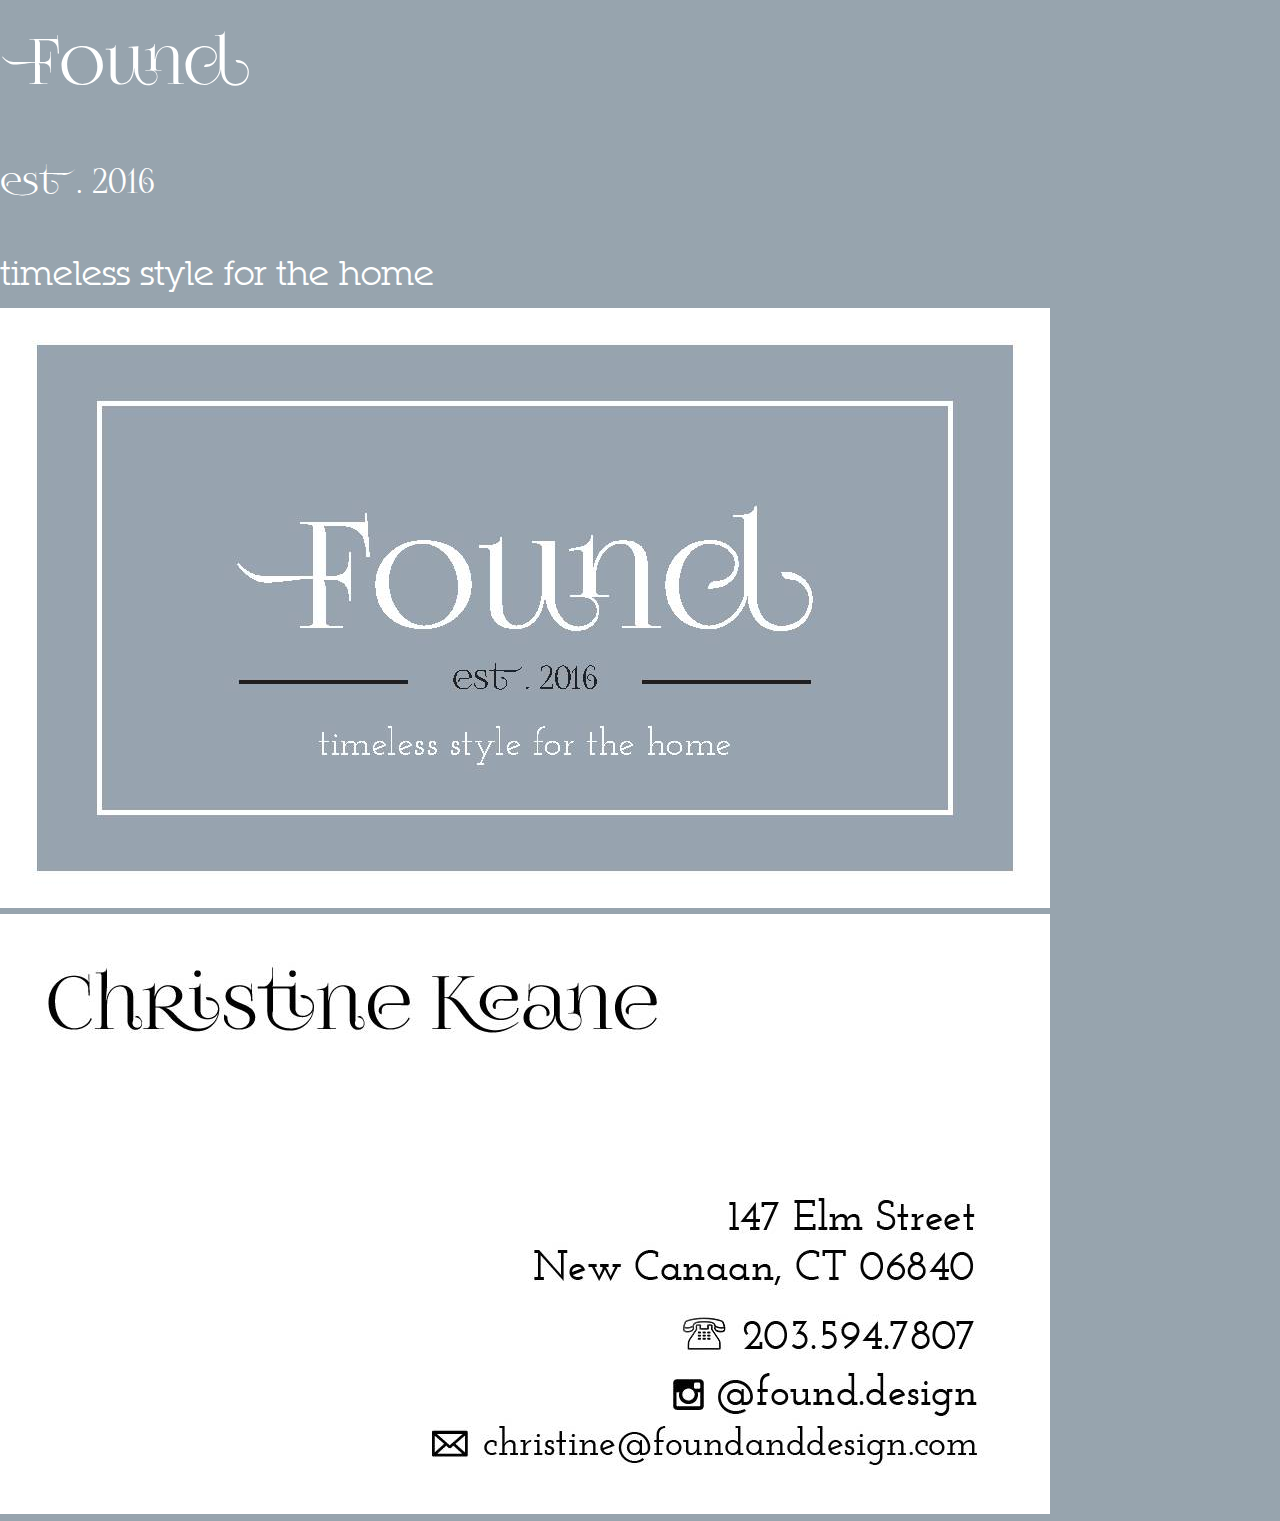
==== index.html @ 9c8951a1 "basic static page, fonts and materialize included" ====
<!DOCTYPE html>
<html>
<head>
<title> Found Design </title>
<link rel="stylesheet" href="assets/materialize.min.css">  
<!-- <link rel="shortcut icon" type="image/ico" href=".png"> -->
<link rel="stylesheet" href="main.css">
<script src="assets/jquery.min.js"></script>
<script src="assets/materialize.min.js"></script> 
<script src="app.js"></script>
</head>

<body>

<div id="main-card">
	<h1 class="found">Found</h1>
	<br>
	<h4 class="found">est. 2016</h4>
	<br>
	<h4 class="main-text"> timeless style for the home </h4>
	<img src="assets/file-page1.jpg">
	<img src="assets/file-page2.jpg">

</div>

</body>
</html>
---- main.css ----
@font-face {
    font-family: 'foglihtenNo07calt';
    src: url('assets/FoglihtenNo07calt.otf') format("opentype");
    font-weight: normal;
    font-style: normal;
}

@font-face {
    font-family: 'ponsi_rounded_slabregular';
    src: url('assets/PonsRoundedSlab-Regular-webfont.eot');
    src: url('assets/PonsRoundedSlab-Regular-webfont.eot?#iefix') format('embedded-opentype'),
         url('assets/PonsRoundedSlab-Regular-webfont.woff2') format('woff2'),
         url('assets/PonsRoundedSlab-Regular-webfont.woff') format('woff'),
         url('assets/PonsRoundedSlab-Regular-webfont.ttf') format('truetype'),
         url('assets/PonsRoundedSlab-Regular-webfont.svg#ponsi_rounded_slabregular') format('svg');
    font-weight: bold;
    font-style: normal;
}

html { 
	height: 100%; 
}
body { 
	position: absolute; 
	top:0; bottom:0; right:0; left:0; 
	height: 100%;
	background-color: #97A4AE;
}

.found {
	font-family: 'foglihtenNo07calt';
	color: white;
}

.main-text {
	font-family: 'ponsi_rounded_slabregular';
	color: white;
}

#main-card {
	/*height: 100%;*/
}
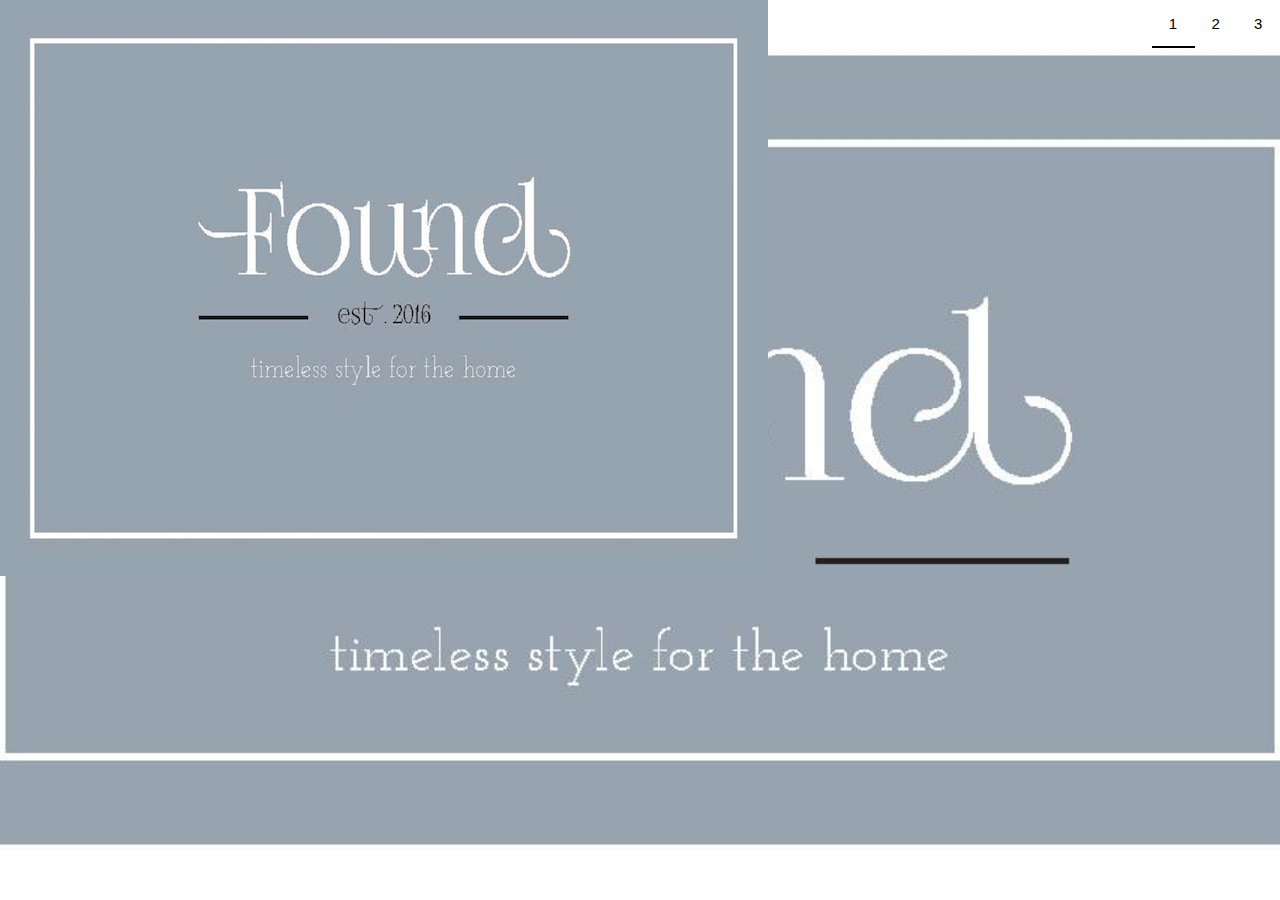
==== commit e3a7bb5f: "added tabbed pages" ====
--- a/index.html
+++ b/index.html
@@ -12,16 +12,30 @@
 
 <body>
 
-<div id="main-card">
-	<h1 class="found">Found</h1>
-	<br>
-	<h4 class="found">est. 2016</h4>
-	<br>
-	<h4 class="main-text"> timeless style for the home </h4>
-	<img src="assets/file-page1.jpg">
-	<img src="assets/file-page2.jpg">
+<div class="row">
+	<div class="main-tabs" id="tabbing">
+      <ul class="tabs">
+        <li class="tab"><a href="#num1">1</a></li>
+        <li class="tab"><a href="#num2">2</a></li>
+        <li class="tab"><a href="#num3">3</a></li>
+      </ul>
+    </div>
+	
+	<div id="num1">
+	<img src="assets/largeLogo.jpg">
+
+	</div>
+
+    <div id="num2">
+		<h1 class="found">Found</h1>
+		<br>
+		<h4 class="found">est. 2016</h4>
+		<br>
+		<h4 class="main-text"> timeless style for the home </h4>
+    </div>
 
 </div>
 
+
 </body>
 </html>
--- a/main.css
+++ b/main.css
@@ -24,8 +24,52 @@
 	position: absolute; 
 	top:0; bottom:0; right:0; left:0; 
 	height: 100%;
-	background-color: #97A4AE;
 }
+
+.row {
+	background-color: transparent;
+	position: absolute; 
+	top:0; bottom:0; right:0; left:0; 
+	height: 100%;
+}
+
+#tabbing {
+	right: 0;
+    width: 10%;
+    position: absolute;
+    top: 0;
+  	background-color: transparent;
+}
+.tabs {
+	background-color: transparent;
+	color: white;
+}
+.tabs .tab {
+	min-width: 0;
+}
+.tabs .tab a {
+	color: black;
+}
+.tabs .indicator {
+	background-color: black;
+}
+
+/*page 1*/
+#num1 {
+	height: 100vh;
+	background: url('assets/file-page1.jpg') center center no-repeat;
+	/*text-align: center;*/
+	-webkit-background-size: cover;
+	-moz-background-size: cover;
+	-o-background-size: cover;
+	background-size: cover;
+}
+
+/*page 2*/
+#num2 {
+	background-color: #95A3B0;
+}
+
 
 .found {
 	font-family: 'foglihtenNo07calt';
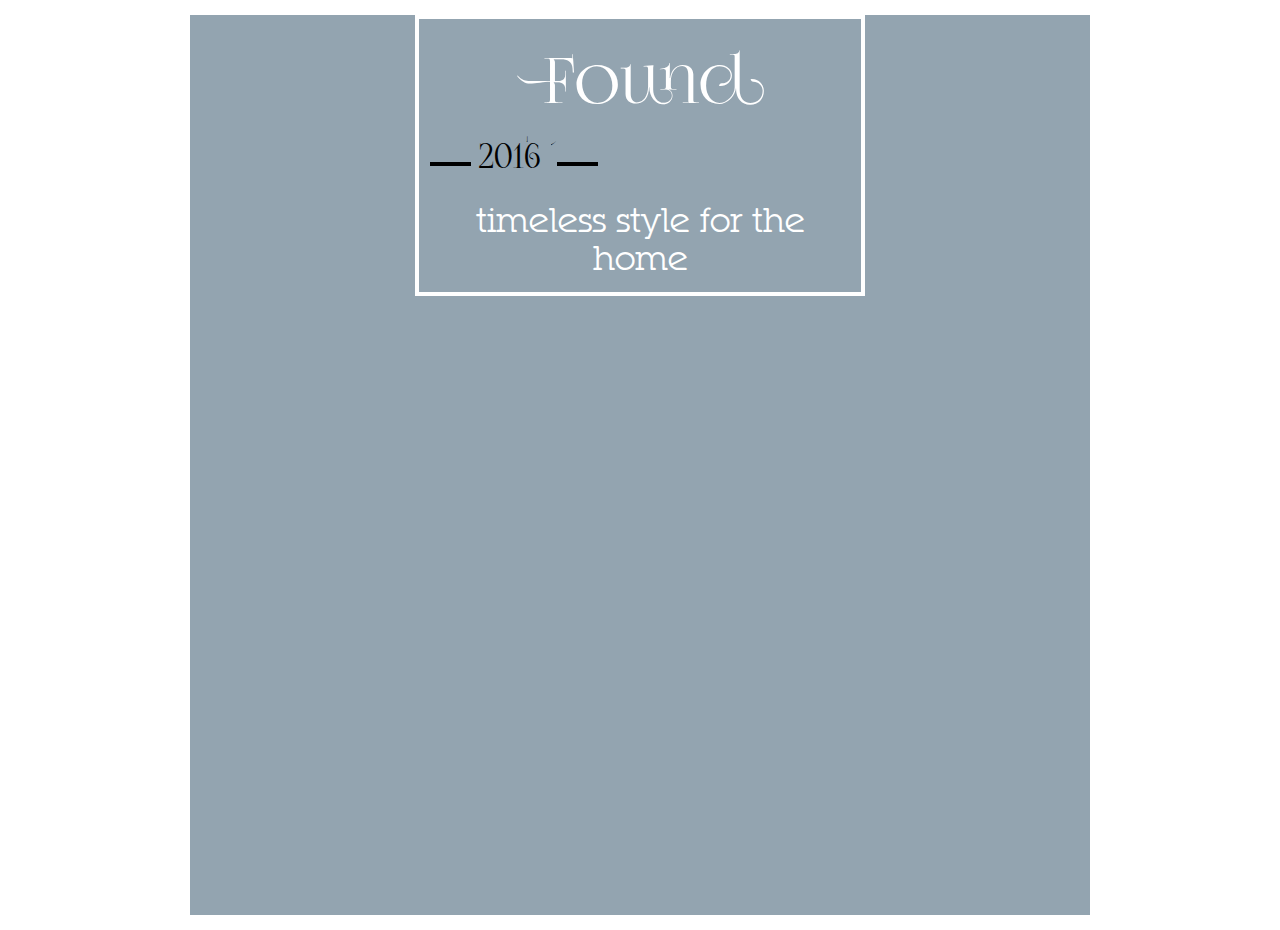
==== commit 3cd779a0: "working on responsiveness, second stylesheet" ====
--- a/index.html
+++ b/index.html
@@ -4,7 +4,7 @@
 <title> Found Design </title>
 <link rel="stylesheet" href="assets/materialize.min.css">  
 <!-- <link rel="shortcut icon" type="image/ico" href=".png"> -->
-<link rel="stylesheet" href="main.css">
+<link rel="stylesheet" href="something.css">
 <script src="assets/jquery.min.js"></script>
 <script src="assets/materialize.min.js"></script> 
 <script src="app.js"></script>
@@ -12,7 +12,7 @@
 
 <body>
 
-<div class="row">
+<!-- <div id="main-page">
 	<div class="main-tabs" id="tabbing">
       <ul class="tabs">
         <li class="tab"><a href="#num1">1</a></li>
@@ -22,20 +22,45 @@
     </div>
 	
 	<div id="num1">
-	<img src="assets/largeLogo.jpg">
 
 	</div>
 
     <div id="num2">
-		<h1 class="found">Found</h1>
-		<br>
-		<h4 class="found">est. 2016</h4>
-		<br>
-		<h4 class="main-text"> timeless style for the home </h4>
+    	<div id="num2box">
+			<h1 class="found" id="found-design-main">Found</h1>
+			<div id="est-span">
+				<h4 class="found" id="est-text"> 
+					<span> est 2016 </span> 
+				</h4>
+			</div>
+			<div id="timeless">	
+				<h4 class="main-text"> timeless style for the home </h4>
+			</div>
+		</div>
     </div>
+	
+	<div id="num3">
+	</div>
 
+</div> -->
+
+<div class="section">
+<div class="container" id="num2">
+	<div class="row" id="num2box">
+		<div class="col s12">
+			<h1 class="found" id="found-design-main">Found</h1>
+		</div>
+		<div class="col s12" id="est-span">
+			<h4 class="found" id="est-text"> 
+				<span> est 2016 </span> 
+			</h4>
+		</div>
+		<div class="col s12" id="timeless">	
+			<h4 class="main-text"> timeless style for the home </h4>
+		</div>
+	</div>
 </div>
-
+</div>
 
 </body>
 </html>
--- a/something.css
+++ b/something.css
@@ -0,0 +1,75 @@
+@font-face {
+    font-family: 'foglihtenNo07calt';
+    src: url('assets/FoglihtenNo07calt.otf') format("opentype");
+    font-weight: normal;
+    font-style: normal;
+}
+
+@font-face {
+    font-family: 'ponsi_rounded_slabregular';
+    src: url('assets/PonsRoundedSlab-Regular-webfont.eot');
+    src: url('assets/PonsRoundedSlab-Regular-webfont.eot?#iefix') format('embedded-opentype'),
+         url('assets/PonsRoundedSlab-Regular-webfont.woff2') format('woff2'),
+         url('assets/PonsRoundedSlab-Regular-webfont.woff') format('woff'),
+         url('assets/PonsRoundedSlab-Regular-webfont.ttf') format('truetype'),
+         url('assets/PonsRoundedSlab-Regular-webfont.svg#ponsi_rounded_slabregular') format('svg');
+    font-weight: bold;
+    font-style: normal;
+}
+html { 
+        font-family: 'ponsi_rounded_slabregular';
+
+    height: 100vh; 
+}
+body { 
+    position: absolute; 
+    top:0; bottom:0; right:0; left:0; 
+    height: 100vh;
+}
+
+/*page 2*/
+#num2 {
+    /*background-color: #95A3B0;*/
+    height: 100vh;
+    width: 100vh;
+    /*position: inherit;*/
+    background-color: #93A4B0;
+    text-align: center;
+}
+#num2box {
+    border: 4px solid white;
+    width: 50%;
+    margin: auto;
+}
+.found {
+    font-family: 'foglihtenNo07calt';
+}
+#found-design-main {
+    /*overflow: hidden;*/
+    color: white;
+    font-size; 8rem;
+}
+#est-span {
+    /*overflow: hidden;*/
+    /*width: 40%;*/
+    margin: auto;
+}
+#est-text {
+    color: black;
+    width: 40%; 
+    text-align: center; 
+    border-bottom: 4px solid #000; 
+    line-height: 0.1em; 
+    margin: 10px 0 20px; 
+}
+#est-text span { 
+    background: #93A4B0;
+    padding:0 10px; 
+}
+#timeless {
+    /*overflow: hidden;*/
+}
+.main-text {
+    font-family: 'ponsi_rounded_slabregular';
+    color: white;
+}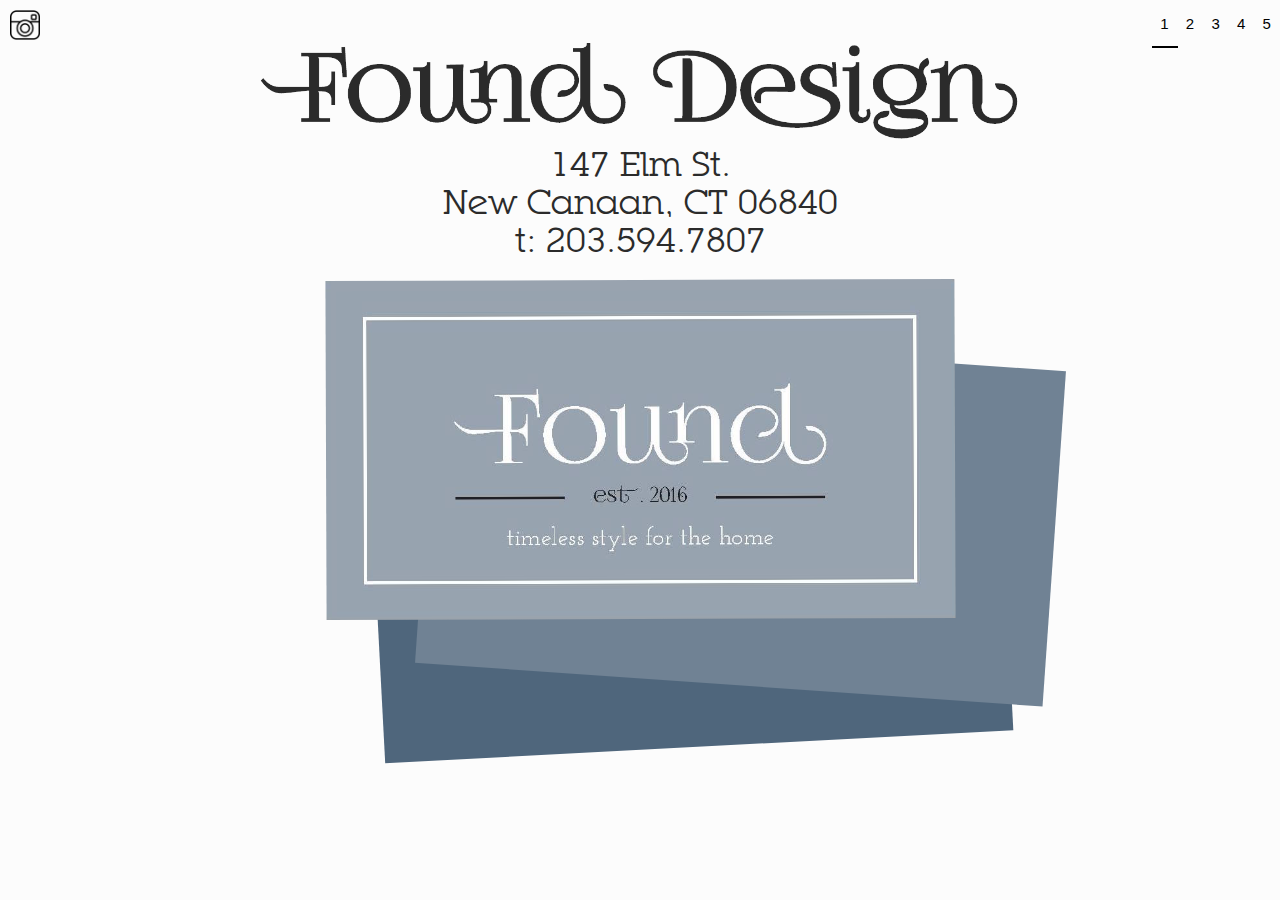
==== commit a2d7a860: "first page finished" ====
--- a/index.html
+++ b/index.html
@@ -4,7 +4,7 @@
 <title> Found Design </title>
 <link rel="stylesheet" href="assets/materialize.min.css">  
 <!-- <link rel="shortcut icon" type="image/ico" href=".png"> -->
-<link rel="stylesheet" href="something.css">
+<link rel="stylesheet" href="main.css">
 <script src="assets/jquery.min.js"></script>
 <script src="assets/materialize.min.js"></script> 
 <script src="app.js"></script>
@@ -12,17 +12,45 @@
 
 <body>
 
-<!-- <div id="main-page">
+<div id="main-page">
 	<div class="main-tabs" id="tabbing">
       <ul class="tabs">
         <li class="tab"><a href="#num1">1</a></li>
         <li class="tab"><a href="#num2">2</a></li>
         <li class="tab"><a href="#num3">3</a></li>
+        <li class="tab"><a href="#num4">4</a></li>
+        <li class="tab"><a href="#num5">5</a></li>
       </ul>
     </div>
 	
 	<div id="num1">
-
+		<a href="https://www.instagram.com/found.design/"><img id="instagram" src="assets/instagram-social-outlined-logo.png"></a>
+<!-- 
+		<a href="https://www.instagram.com/found.design/"><img id="instagram" src="assets/instagram-color.png"></a>
+ -->
+		<div class="row">
+			<div class="col s10 offset-s1">
+				<img id="found-big" src="assets/foundBig2.png">
+			</div>
+		</div>	
+		<div class="row">
+			<div class="col s12">
+				<h4 class="main-text" id="address">
+				 147 Elm St. <br>
+				 New Canaan, CT 06840 <br>
+				 t: 203.594.7807
+				</h4>
+			</div>
+		</div>		
+		<div class="row">
+			<div class="col s12">
+				<div class="image-container">
+					<img src="assets/file-page1.jpg" id="page1-image">
+					<img src="assets/lighterBlue.png" id="page1-square">
+					<img src="assets/darkerBlue.png" id="page1-square2">					
+				</div>
+			</div>			
+		</div>
 	</div>
 
     <div id="num2">
@@ -41,26 +69,75 @@
 	
 	<div id="num3">
 	</div>
+	
+	<div id="num4">
+		<h1 class="found" id="found-page4">Found Design</h1>
+		<br>
+				<br>
+		<br>
+		<br>
+		<br>
+		<br>
+		<br>
+		<br>
+		<br>
+		<br>
+		<br>
+		<br>
+		<br>
+		<br>
+		<br>
+		<br>
 
-</div> -->
+		<div class="row">
+		    <div class="col s12"><p>s12</p></div>
+		    <div class="col s12 m4 l2"><p>s12 m4</p></div>
+		    <div class="col s12 m4 l8"><p>s12 m4</p></div>
+		    <div class="col s12 m4 l2"><p>s12 m4</p></div>
+		  </div>
+		  <div class="row">
+		    <div class="col s12 m6 l3"><p>s12 m6 l3</p></div>
+		    <div class="col s12 m6 l3"><p>s12 m6 l3</p></div>
+		    <div class="col s12 m6 l3"><p>s12 m6 l3</p></div>
+		    <div class="col s12 m6 l3"><p>s12 m6 l3</p></div>
+		  </div>				
+	</div>
 
-<div class="section">
-<div class="container" id="num2">
-	<div class="row" id="num2box">
-		<div class="col s12">
-			<h1 class="found" id="found-design-main">Found</h1>
-		</div>
-		<div class="col s12" id="est-span">
-			<h4 class="found" id="est-text"> 
-				<span> est 2016 </span> 
-			</h4>
-		</div>
-		<div class="col s12" id="timeless">	
-			<h4 class="main-text"> timeless style for the home </h4>
+	<div id="num5">
+<!-- 		<a href="https://www.instagram.com/found.design/"><img id="instagram" src="assets/instagram-social-outlined-logo.png"></a> -->
+
+		<a href="https://www.instagram.com/found.design/"><img id="instagram" src="assets/instagram-color.png"></a>
+
+		<div class="row">
+			<div class="col s10 offset-s1">
+				<img id="found-big" src="assets/foundBig2.png">
+			</div>
+		</div>	
+		<div class="row">
+			<div class="col s12">
+				<h4 class="main-text" id="address">
+				 147 Elm St. <br>
+				 New Canaan, CT 06840 <br>
+				 t: 203.594.7807
+				</h4>
+			</div>
+		</div>		
+		<div class="row">
+			<div class="col s12">
+				<div class="image-container">
+					<img src="assets/file-page1.jpg" id="page1-image">
+					<img src="assets/lighterBlueWhite.png" id="page1-square">
+					<img src="assets/darkerBlueWhite.png" id="page1-square2">					
+				</div>
+			</div>			
 		</div>
 	</div>
+
+
+
+
 </div>
-</div>
+
 
 </body>
 </html>
--- a/main.css
+++ b/main.css
@@ -0,0 +1,197 @@
+@font-face {
+    font-family: 'foglihtenNo07calt';
+    src: url('assets/FoglihtenNo07calt.otf') format("opentype");
+    font-weight: normal;
+    font-style: normal;
+}
+
+@font-face {
+    font-family: 'ponsi_rounded_slabregular';
+    src: url('assets/PonsRoundedSlab-Regular-webfont.eot');
+    src: url('assets/PonsRoundedSlab-Regular-webfont.eot?#iefix') format('embedded-opentype'),
+         url('assets/PonsRoundedSlab-Regular-webfont.woff2') format('woff2'),
+         url('assets/PonsRoundedSlab-Regular-webfont.woff') format('woff'),
+         url('assets/PonsRoundedSlab-Regular-webfont.ttf') format('truetype'),
+         url('assets/PonsRoundedSlab-Regular-webfont.svg#ponsi_rounded_slabregular') format('svg');
+    font-weight: bold;
+    font-style: normal;
+}
+
+html { 
+	height: 100%; 
+}
+body { 
+	position: absolute; 
+	top:0; bottom:0; right:0; left:0; 
+	height: 100%;
+}
+
+#main-page {
+	background-color: #FCFCFC;
+	position: absolute; 
+	top:0; bottom:0; right:0; left:0; 
+	height: 100%;
+}
+
+#tabbing {
+	z-index: 1000;
+	right: 0;
+    width: 10%;
+    position: absolute;
+    top: 0;
+  	background-color: transparent;
+}
+.tabs {
+	background-color: transparent;
+	color: white;
+}
+.tabs .tab {
+	min-width: 0;
+}
+.tabs .tab a {
+	color: black;
+}
+.tabs .indicator {
+	background-color: black;
+}
+
+/*page 1*/
+#num1 {
+	height: 100%;
+	background-color: #FCFCFC;
+	/*background: url('assets/file-page1.jpg') center center no-repeat;*/
+	/*-webkit-background-size: cover;*/
+	/*-moz-background-size: cover;*/
+	/*-o-background-size: cover;*/
+	/*background-size: cover;*/
+}
+#instagram {
+    position: absolute;
+    width: 40px;
+    padding-top: 10px;
+    padding-left: 10px;	
+}
+#title {
+	font-weight: 800;
+	text-align: center;
+}
+#found-big {
+    width: 75%;
+    /* text-align: center; */
+    padding-top: 3%;
+    margin: auto;
+    display: block;
+}
+#address {
+    margin: auto;
+    color: #2b2b2b;
+    text-align: center;
+    margin-top: -2%;
+}
+
+.image-container {
+	width: 50%;
+	margin: auto;
+	position: relative;
+
+}
+#page1-image {
+	width:100%;
+	position: absolute;
+	z-index: 5;
+    -webkit-transform: rotate(-.2deg);  
+    -ms-transform: rotate(-.2deg);      
+    transform: rotate(-.2deg);		
+}
+#page1-square {
+	position: absolute;
+	width: 100%;
+	z-index: 4;
+	margin-top: 11%;
+	margin-left: 16%;
+    -webkit-transform: rotate(4deg);  
+    -ms-transform: rotate(4deg);      
+    transform: rotate(4deg);
+}
+#page1-square2 {
+	position: absolute;
+	width: 100%;
+	z-index: 3;	
+	margin-top: 21%;
+	margin-left: 8%;
+    -webkit-transform: rotate(-3deg);  
+    -ms-transform: rotate(-3deg);      
+    transform: rotate(-3deg);	
+}
+
+/*page 2*/
+#num2 {
+	/*background-color: #95A3B0;*/
+	height: 100%;
+	width: 100%;
+	position: inherit;
+	background-color: #93A4B0;
+	text-align: center;
+}
+#num2box {
+	border: 4px solid white;
+	width: 50%;
+	margin: auto;
+}
+.found {
+	font-family: 'foglihtenNo07calt';
+}
+#found-design-main {
+	color: white;
+	font-size; 8rem;
+}
+#est-span {
+	width: 40%;
+	margin: auto;
+}
+#est-text {
+	color: black;
+	width: 100%; 
+	text-align: center; 
+	border-bottom: 4px solid #000; 
+	line-height: 0.1em; 
+	margin: 10px 0 20px; 
+}
+#est-text span { 
+	background: #93A4B0;
+	padding:0 10px; 
+}
+#timeless {
+}
+.main-text {
+	font-family: 'ponsi_rounded_slabregular';
+	color: white;
+}
+
+
+/*page 3*/
+#num3 {
+	height: 100%;
+	background: url('assets/largeLogo.jpg') center center no-repeat;
+	/*text-align: center;*/
+}
+
+
+/*page 4*/
+#num4 {
+	background-color: #FCFCFC;
+}
+
+#found-page4 {
+	margin-top: 20%;
+    font-size: 11rem;
+    text-align: center;
+    font-weight: 800;	
+    color: #2b2b2b;
+}
+
+
+
+#main-card {
+	/*height: 100%;*/
+}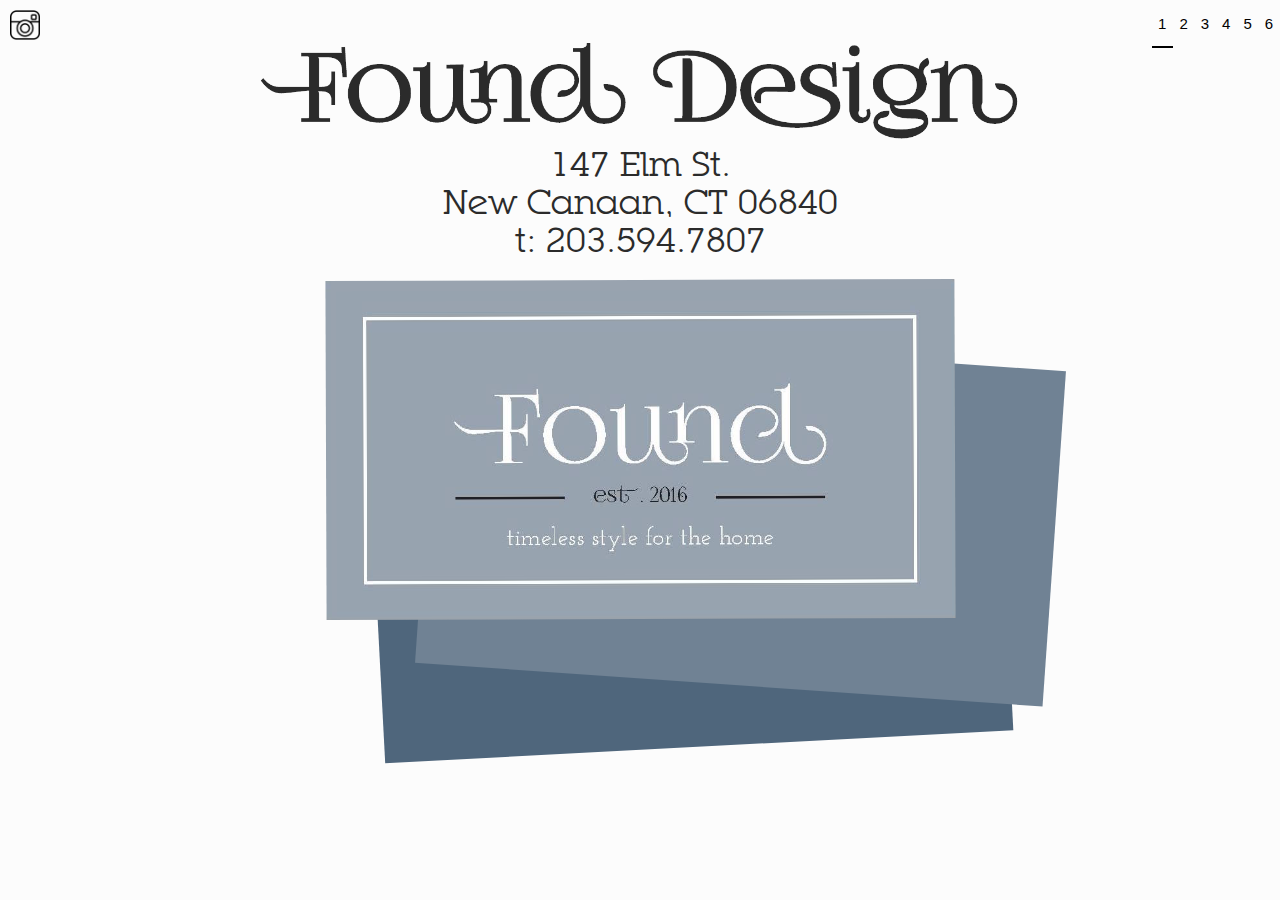
==== commit ffd4b33f: "pages reordered" ====
--- a/index.html
+++ b/index.html
@@ -16,10 +16,11 @@
 	<div class="main-tabs" id="tabbing">
       <ul class="tabs">
         <li class="tab"><a href="#num1">1</a></li>
-        <li class="tab"><a href="#num2">2</a></li>
+        <li class="tab"><a href="#num5">2</a></li>
         <li class="tab"><a href="#num3">3</a></li>
         <li class="tab"><a href="#num4">4</a></li>
-        <li class="tab"><a href="#num5">5</a></li>
+        <li class="tab"><a href="#num2">5</a></li>
+        <li class="tab"><a href="#num6">6</a></li> 
       </ul>
     </div>
 	
@@ -133,6 +134,9 @@
 		</div>
 	</div>
 
+	<div id="num6">
+	</div>
+	
 
 
 
--- a/main.css
+++ b/main.css
@@ -72,7 +72,7 @@
     padding-left: 10px;	
 }
 #title {
-	font-weight: 800;
+	font-weight: 650;
 	text-align: center;
 }
 #found-big {
@@ -186,12 +186,20 @@
 	margin-top: 20%;
     font-size: 11rem;
     text-align: center;
-    font-weight: 800;	
+    font-weight: 650;	
     color: #2b2b2b;
 }
 
 
-
-#main-card {
-	/*height: 100%;*/
-}+/*page 6*/
+#num6 {
+	background-color: #93A4B0;
+	height: 100%;
+	width: 100%;
+	position: inherit;
+	text-align: center;
+}
+
+
+
+
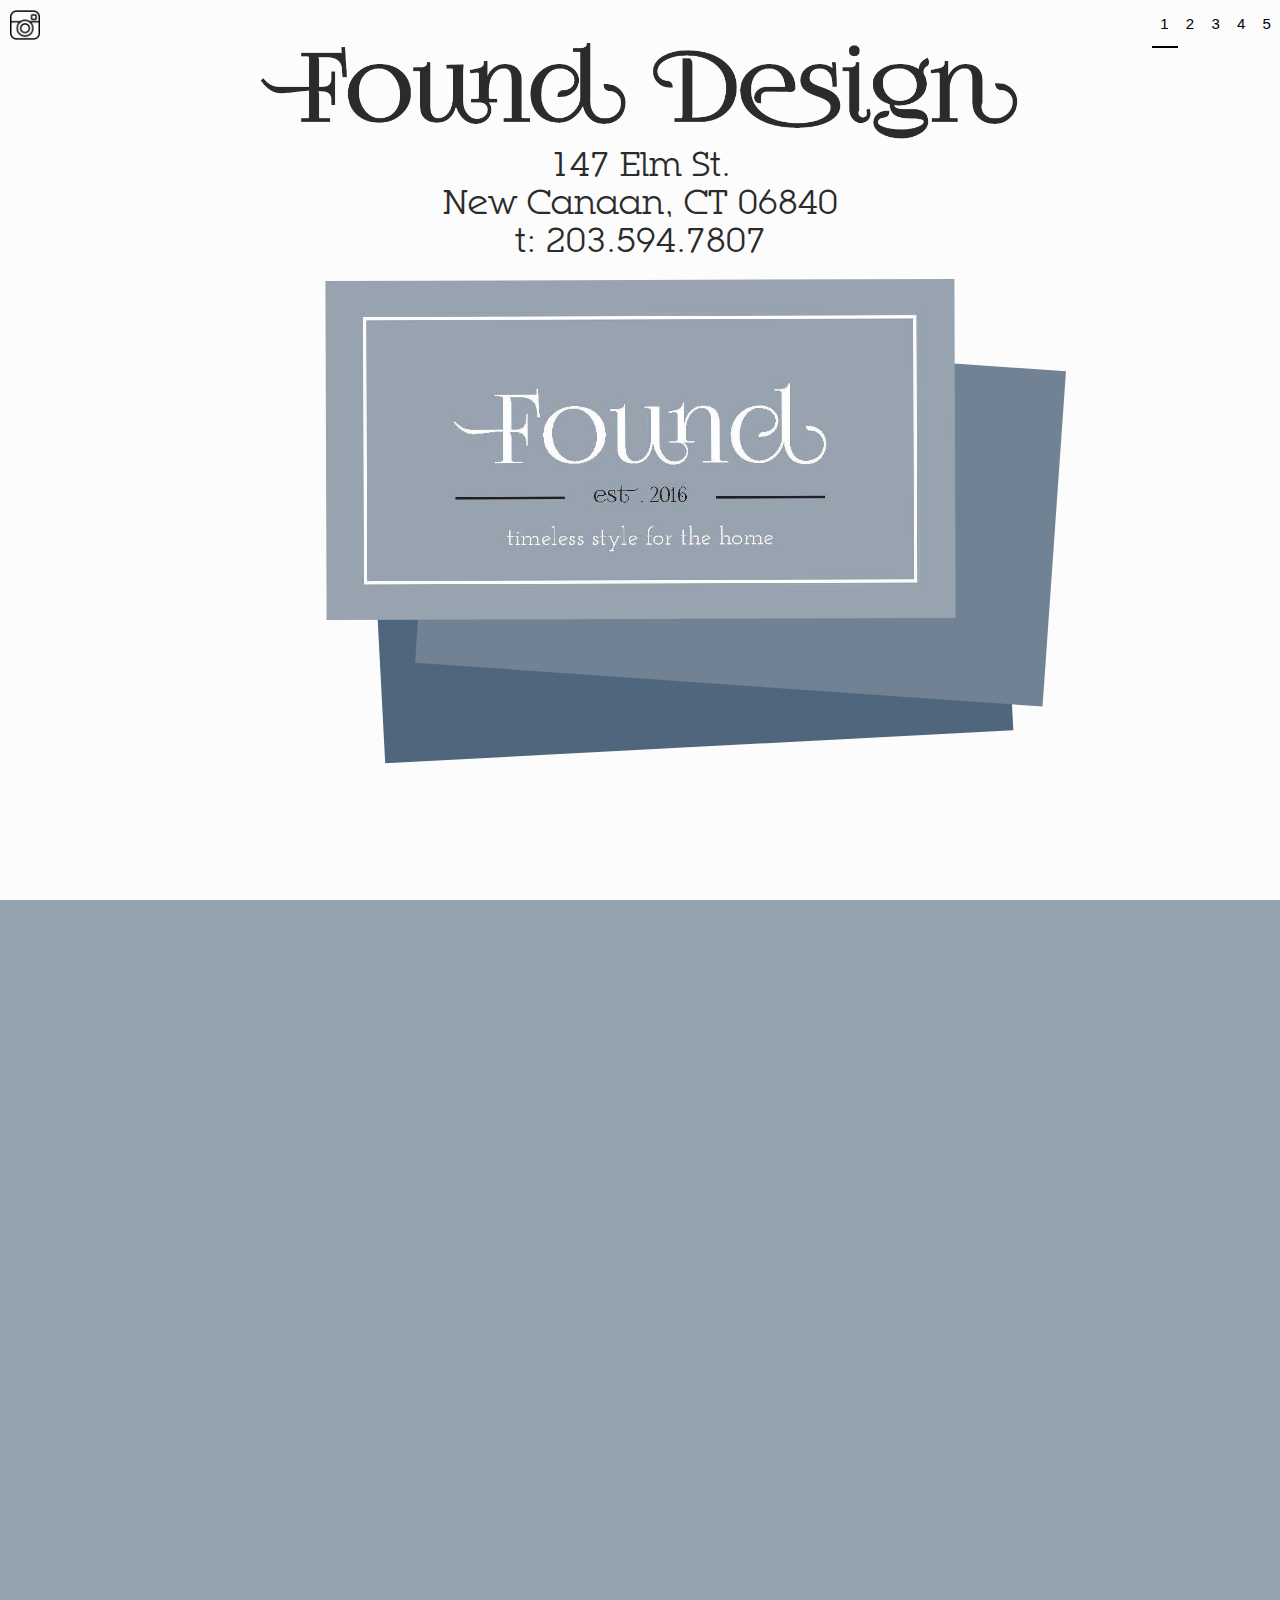
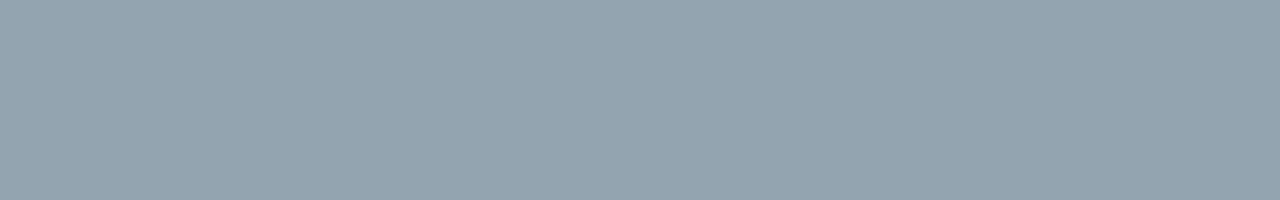
==== commit c115535f: "page 6 commented out" ====
--- a/index.html
+++ b/index.html
@@ -20,7 +20,7 @@
         <li class="tab"><a href="#num3">3</a></li>
         <li class="tab"><a href="#num4">4</a></li>
         <li class="tab"><a href="#num2">5</a></li>
-        <li class="tab"><a href="#num6">6</a></li> 
+        <!-- <li class="tab"><a href="#num6">6</a></li>  -->
       </ul>
     </div>
 	
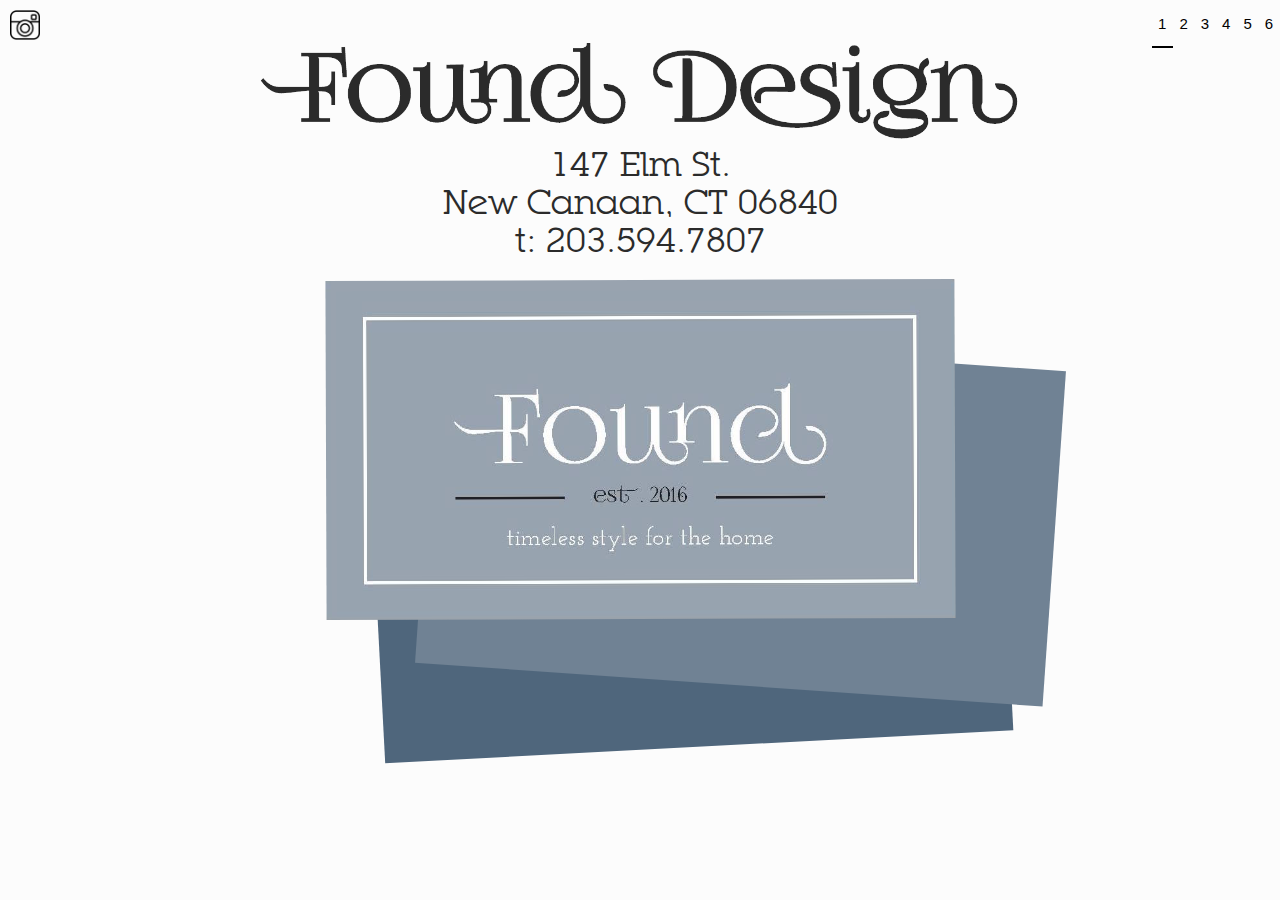
==== commit 9b18fd4f: "page 6 background blue" ====
--- a/index.html
+++ b/index.html
@@ -17,10 +17,10 @@
       <ul class="tabs">
         <li class="tab"><a href="#num1">1</a></li>
         <li class="tab"><a href="#num5">2</a></li>
-        <li class="tab"><a href="#num3">3</a></li>
+        <li class="tab"><a href="#num6">3</a></li>
         <li class="tab"><a href="#num4">4</a></li>
         <li class="tab"><a href="#num2">5</a></li>
-        <!-- <li class="tab"><a href="#num6">6</a></li>  -->
+        <li class="tab"><a href="#num3">6</a></li> 
       </ul>
     </div>
 	
@@ -135,6 +135,33 @@
 	</div>
 
 	<div id="num6">
+<!-- 		<a href="https://www.instagram.com/found.design/"><img id="instagram" src="assets/instagram-social-outlined-logo.png"></a> -->
+
+		<a href="https://www.instagram.com/found.design/"><img id="instagram" src="assets/instagram-color.png"></a>
+
+		<div class="row">
+			<div class="col s10 offset-s1">
+				<img id="found-big" src="assets/foundBig2.png">
+			</div>
+		</div>	
+		<div class="row">
+			<div class="col s12">
+				<h4 class="main-text" id="address">
+				 147 Elm St. <br>
+				 New Canaan, CT 06840 <br>
+				 t: 203.594.7807
+				</h4>
+			</div>
+		</div>		
+		<div class="row">
+			<div class="col s12">
+				<div class="image-container">
+					<img src="assets/file-page1.jpg" id="page6-image">
+					<img src="assets/lighterBlueWhite.png" id="page1-square">
+					<img src="assets/darkerBlueWhite.png" id="page1-square2">					
+				</div>
+			</div>			
+		</div>	
 	</div>
 	
 
--- a/main.css
+++ b/main.css
@@ -195,11 +195,17 @@
 #num6 {
 	background-color: #93A4B0;
 	height: 100%;
-	width: 100%;
-	position: inherit;
-	text-align: center;
-}
-
-
-
-
+}
+#page6-image {
+	width:100%;
+	position: absolute;
+	z-index: 5;
+    -webkit-transform: rotate(-.2deg);  
+    -ms-transform: rotate(-.2deg);      
+    transform: rotate(-.2deg);
+    border: solid white 1px;		
+}
+
+
+
+
